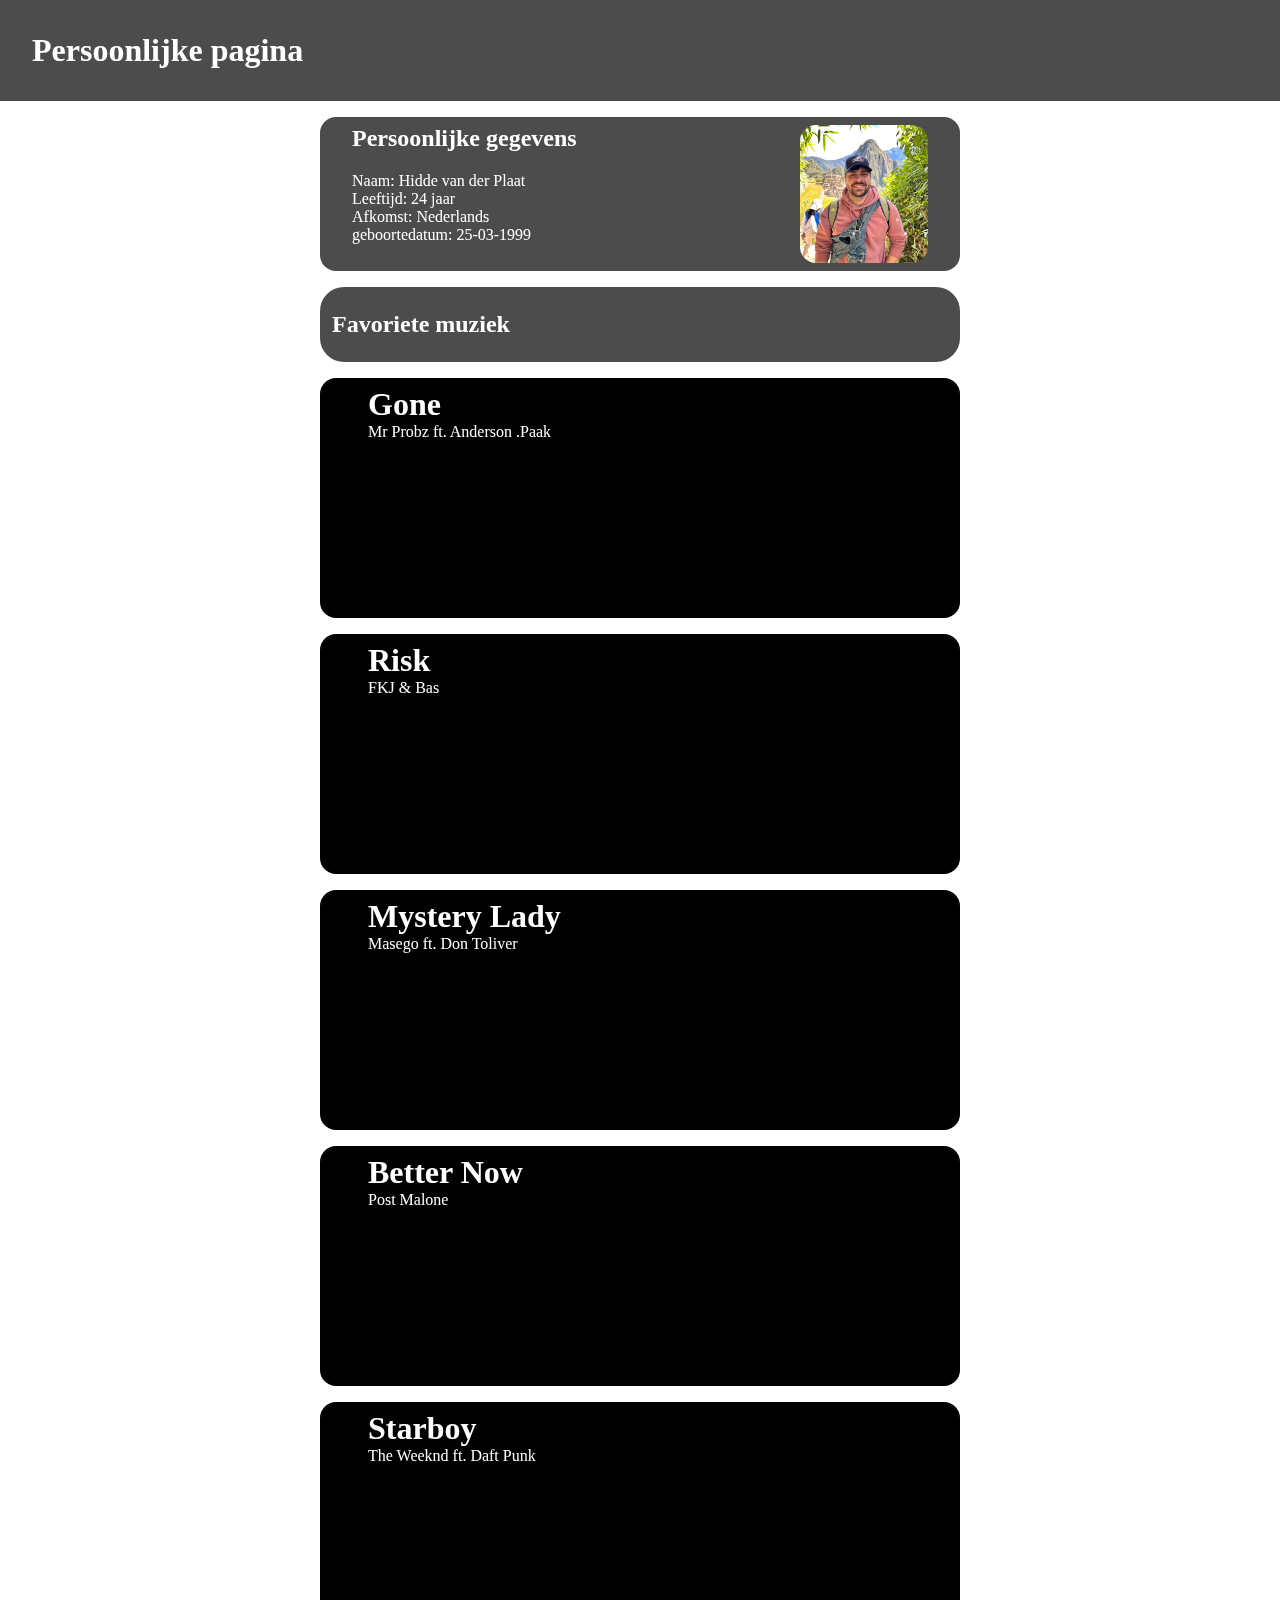
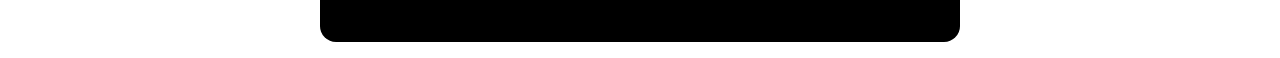
==== index.html @ bce6a93e "Progress" ====
<!doctype html>
<html lang="en">

<head>
    <meta charset="UTF-8">
    <meta name="viewport"
        content="width=device-width, user-scalable=no, initial-scale=1.0, maximum-scale=1.0, minimum-scale=1.0">
    <meta http-equiv="X-UA-Compatible" content="ie=edge">
    <title>Web App From Scratch 23-24</title>
    <link rel="stylesheet" href="styles/Style.css">
</head>

<body>
    <header>
        <nav>
            <h1>Persoonlijke pagina</h1>
        </nav>

    </header>
    <main>
        <video id="background-video" autoplay loop muted poster="">
            <source src="media/ColorWallpaper.mp4" type="video/mp4">
        </video>
        <section>
            <h2>Persoonlijke gegevens</h2>
            <ul>
                <li>Naam: Hidde van der Plaat</li>
                <li>Leeftijd: 24 jaar</li>
                <li>Afkomst: Nederlands</li>
                <li>geboortedatum: 25-03-1999</li>
            </ul>
            <img src="media/Avatar.jpg" alt="Avatar">
        </section>
        <h2>Favoriete muziek</h2>
        <article>
            <hgroup>
                <h1>Gone</h1>
                <p>Mr Probz ft. Anderson .Paak</p>
            </hgroup>
            <video load="lazy" autoplay loop muted poster="">
                <source src="media/Mr. Probz - Gone (Official Music Video) ft. Anderson .Paak.mp4" type="video/mp4">
            </video>
            <!-- https://blog.hubspot.com/website/video-background-css -->
        </article>
        <article>
            <hgroup>
                <h1>Risk</h1>
                <p>FKJ & Bas</p>
            </hgroup>
            <video load="lazy" autoplay loop muted poster="">
                <source src="media/FKJ & Bas - Risk (Official Music Video).mp4" type="video/mp4">
            </video>
        </article>
        <article>
            <hgroup>
                <h1>Mystery Lady</h1>
                <p>Masego ft. Don Toliver</p>
            </hgroup>
            <video load="lazy" autoplay loop muted poster="">
                <source src="media/Masego, Don Toliver - Mystery Lady.mp4" type="video/mp4">
            </video>
        </article>
        <article>
            <hgroup>
                <h1>Better Now</h1>
                <p>Post Malone</p>
            </hgroup>
            <video load="lazy" autoplay loop muted poster="">
                <source src="media/Post Malone - Better Now.mp4" type="video/mp4">
            </video>
        </article>
        <article>
            <hgroup>
                <h1>Starboy</h1>
                <p>The Weeknd ft. Daft Punk</p>
            </hgroup>
            <video load="lazy" autoplay loop muted poster="">
                <source src="media/The Weeknd - Starboy ft. Daft Punk (Official Video).mp4" type="video/mp4">
            </video>
        </article>
    </main>
</body>

</html>
---- styles/Style.css ----
body {
  background: linear-gradient (45deg, blue, red);
  color: white;
  font-family: segoe UI;
  margin: 0;
  padding: 0;
}

#background-video {
  width: 100vw;
  height: 100vh;
  object-fit: fill;
  position: fixed;
  left: 0;
  right: 0;
  top: 0;
  bottom: 0;
  z-index: -1;
}

nav {
  background-color: rgba(0, 0, 0, 0.7);
  margin: 0 0 1em 0;
}
nav h1 {
  padding: 1em;
}

main {
  margin: 0 20em;
}

@media (max-width: 576px) {
  main {
    margin: 0 1em;
  }
}

h1 {
  margin: 0;
  padding: 0;
  z-index: 1;
}
h2 {
  margin: 0;
  padding: 0;
}
main > h2 {
  background-color: rgba(0, 0, 0, 0.7);
  padding: 1em 0.5em;
  border-radius: 1em;
}
p {
  margin: 0;
  z-index: 1;
}
section {
  background-color: rgba(0, 0, 0, 0.7);
  border-radius: 1em;
  padding: 0.5em 2em;
  margin: 1em 0;
  display: flex;
  flex-direction: column;
  align-items: start;
}

section:first-of-type {
  display: grid;
}

section:first-of-type img {
  width: 8em;
  grid-area: 1/2/3/3;
  align-self: center;
  justify-self: end;
  border-radius: 1em;
}

article {
  background-color: rgb(0, 0, 0);
  border-radius: 1em;
  padding: 0 2em;
  margin: 1em 0;
  display: flex;
  flex-direction: column;
  align-items: start;
  height: 15em;
  overflow: hidden;
  position: relative;
}

hgroup {
  z-index: 1;
  background-color: rgba(0, 0, 0, 0.5);
  padding: 0.5em 1em 1em 1em;
  margin: 0;
  border-bottom-left-radius: 1em;
  border-bottom-right-radius: 1em;
}
article video {
  margin: -10em 0;
  position: absolute;
  align-self: center;
  justify-self: center;
  width: 110%;
  z-index: 0;
}
@media (max-width: 576px) {
  article {
    height: 10em;
  }
  article video {
    margin: -3em 0;
    width: 130%;
  }
}
ul {
  list-style: none;
  padding: 0;
}

ul:first-of-type {
  grid-column: 1;
}
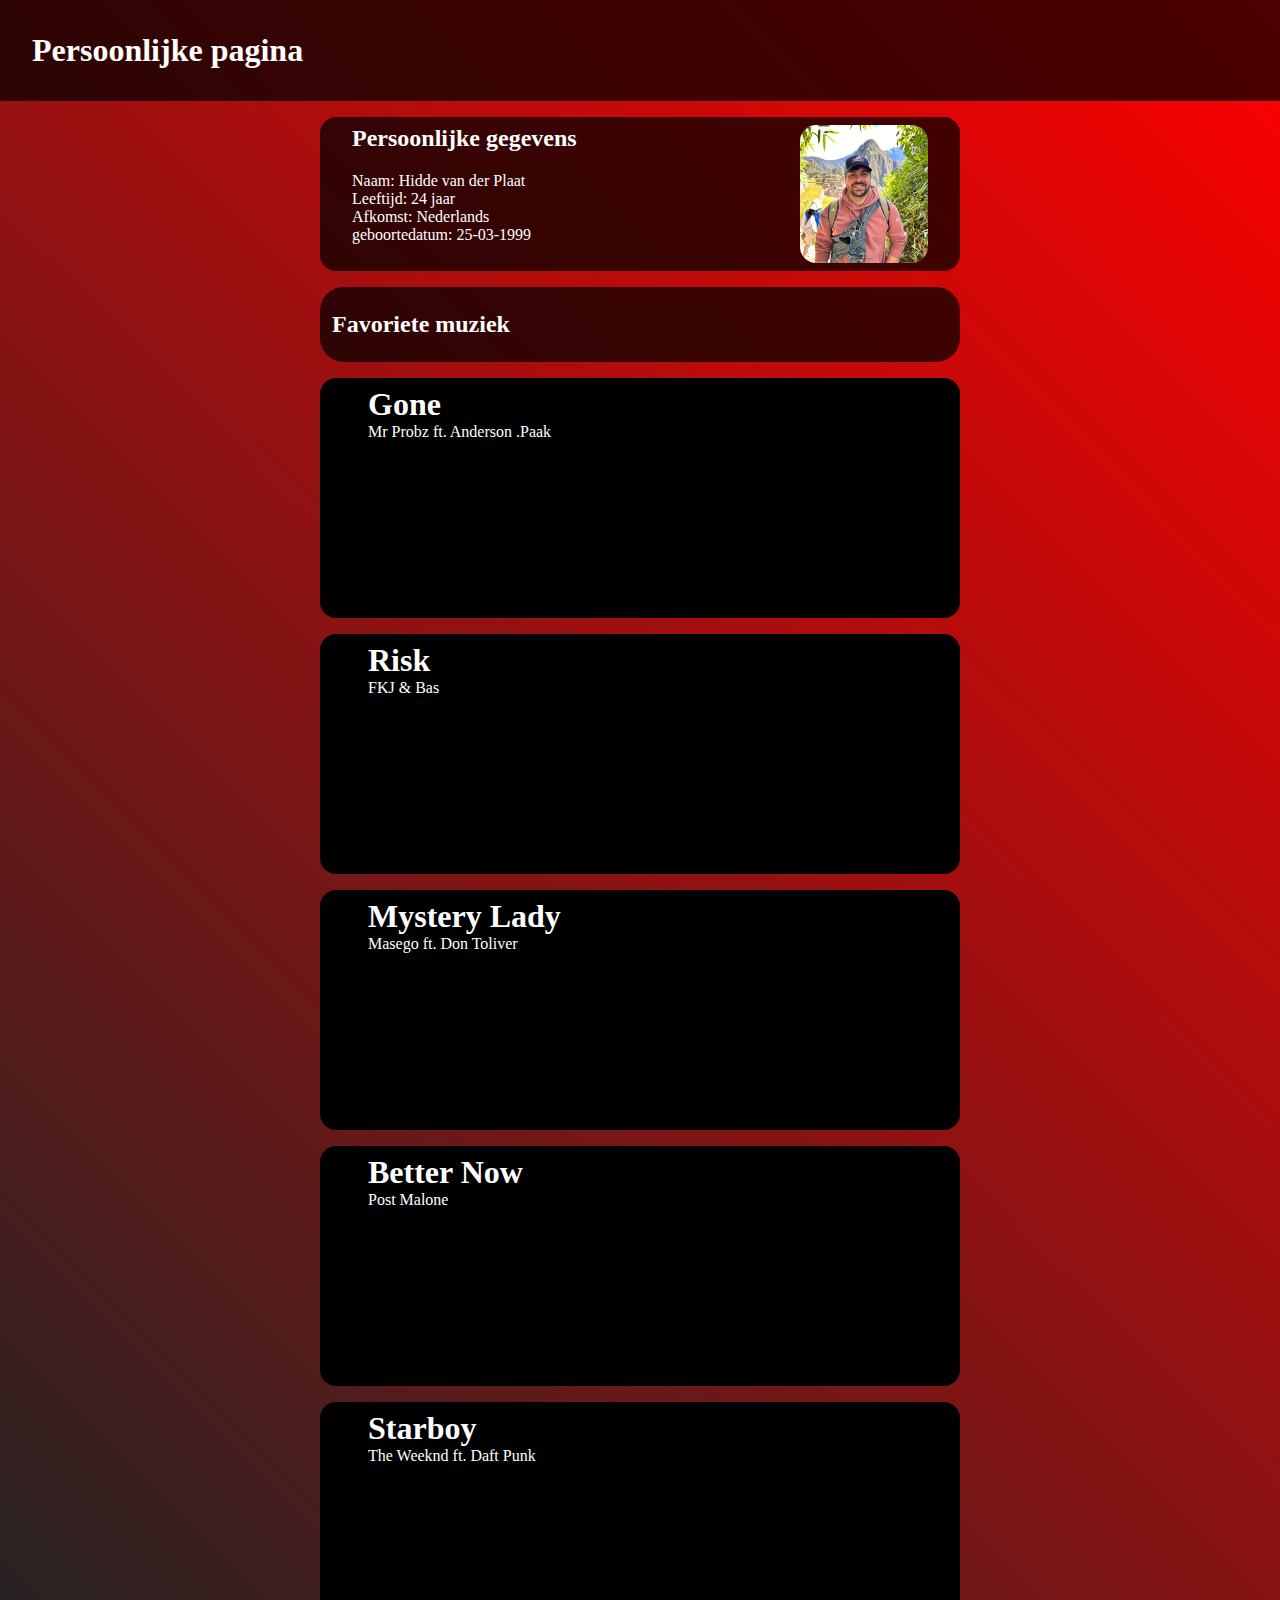
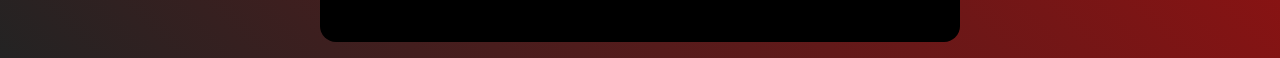
==== commit f8b28bb6: "added file" ====
--- a/index.html
+++ b/index.html
@@ -18,9 +18,6 @@
 
     </header>
     <main>
-        <video id="background-video" autoplay loop muted poster="">
-            <source src="media/ColorWallpaper.mp4" type="video/mp4">
-        </video>
         <section>
             <h2>Persoonlijke gegevens</h2>
             <ul>
@@ -38,7 +35,7 @@
                 <p>Mr Probz ft. Anderson .Paak</p>
             </hgroup>
             <video load="lazy" autoplay loop muted poster="">
-                <source src="media/Mr. Probz - Gone (Official Music Video) ft. Anderson .Paak.mp4" type="video/mp4">
+                <source src="media/Gone.mp4" type="video/mp4">
             </video>
             <!-- https://blog.hubspot.com/website/video-background-css -->
         </article>
@@ -48,7 +45,7 @@
                 <p>FKJ & Bas</p>
             </hgroup>
             <video load="lazy" autoplay loop muted poster="">
-                <source src="media/FKJ & Bas - Risk (Official Music Video).mp4" type="video/mp4">
+                <source src="media/Risk.mp4" type="video/mp4">
             </video>
         </article>
         <article>
@@ -57,7 +54,7 @@
                 <p>Masego ft. Don Toliver</p>
             </hgroup>
             <video load="lazy" autoplay loop muted poster="">
-                <source src="media/Masego, Don Toliver - Mystery Lady.mp4" type="video/mp4">
+                <source src="media/Mystery Lady.mp4" type="video/mp4">
             </video>
         </article>
         <article>
@@ -66,7 +63,7 @@
                 <p>Post Malone</p>
             </hgroup>
             <video load="lazy" autoplay loop muted poster="">
-                <source src="media/Post Malone - Better Now.mp4" type="video/mp4">
+                <source src="media/Better Now.mp4" type="video/mp4">
             </video>
         </article>
         <article>
@@ -75,7 +72,7 @@
                 <p>The Weeknd ft. Daft Punk</p>
             </hgroup>
             <video load="lazy" autoplay loop muted poster="">
-                <source src="media/The Weeknd - Starboy ft. Daft Punk (Official Video).mp4" type="video/mp4">
+                <source src="media/Starboy.mp4" type="video/mp4">
             </video>
         </article>
     </main>
--- a/styles/Style.css
+++ b/styles/Style.css
@@ -1,5 +1,5 @@
 body {
-  background: linear-gradient (45deg, blue, red);
+  background: linear-gradient(45deg, rgb(35, 35, 35), red);
   color: white;
   font-family: segoe UI;
   margin: 0;
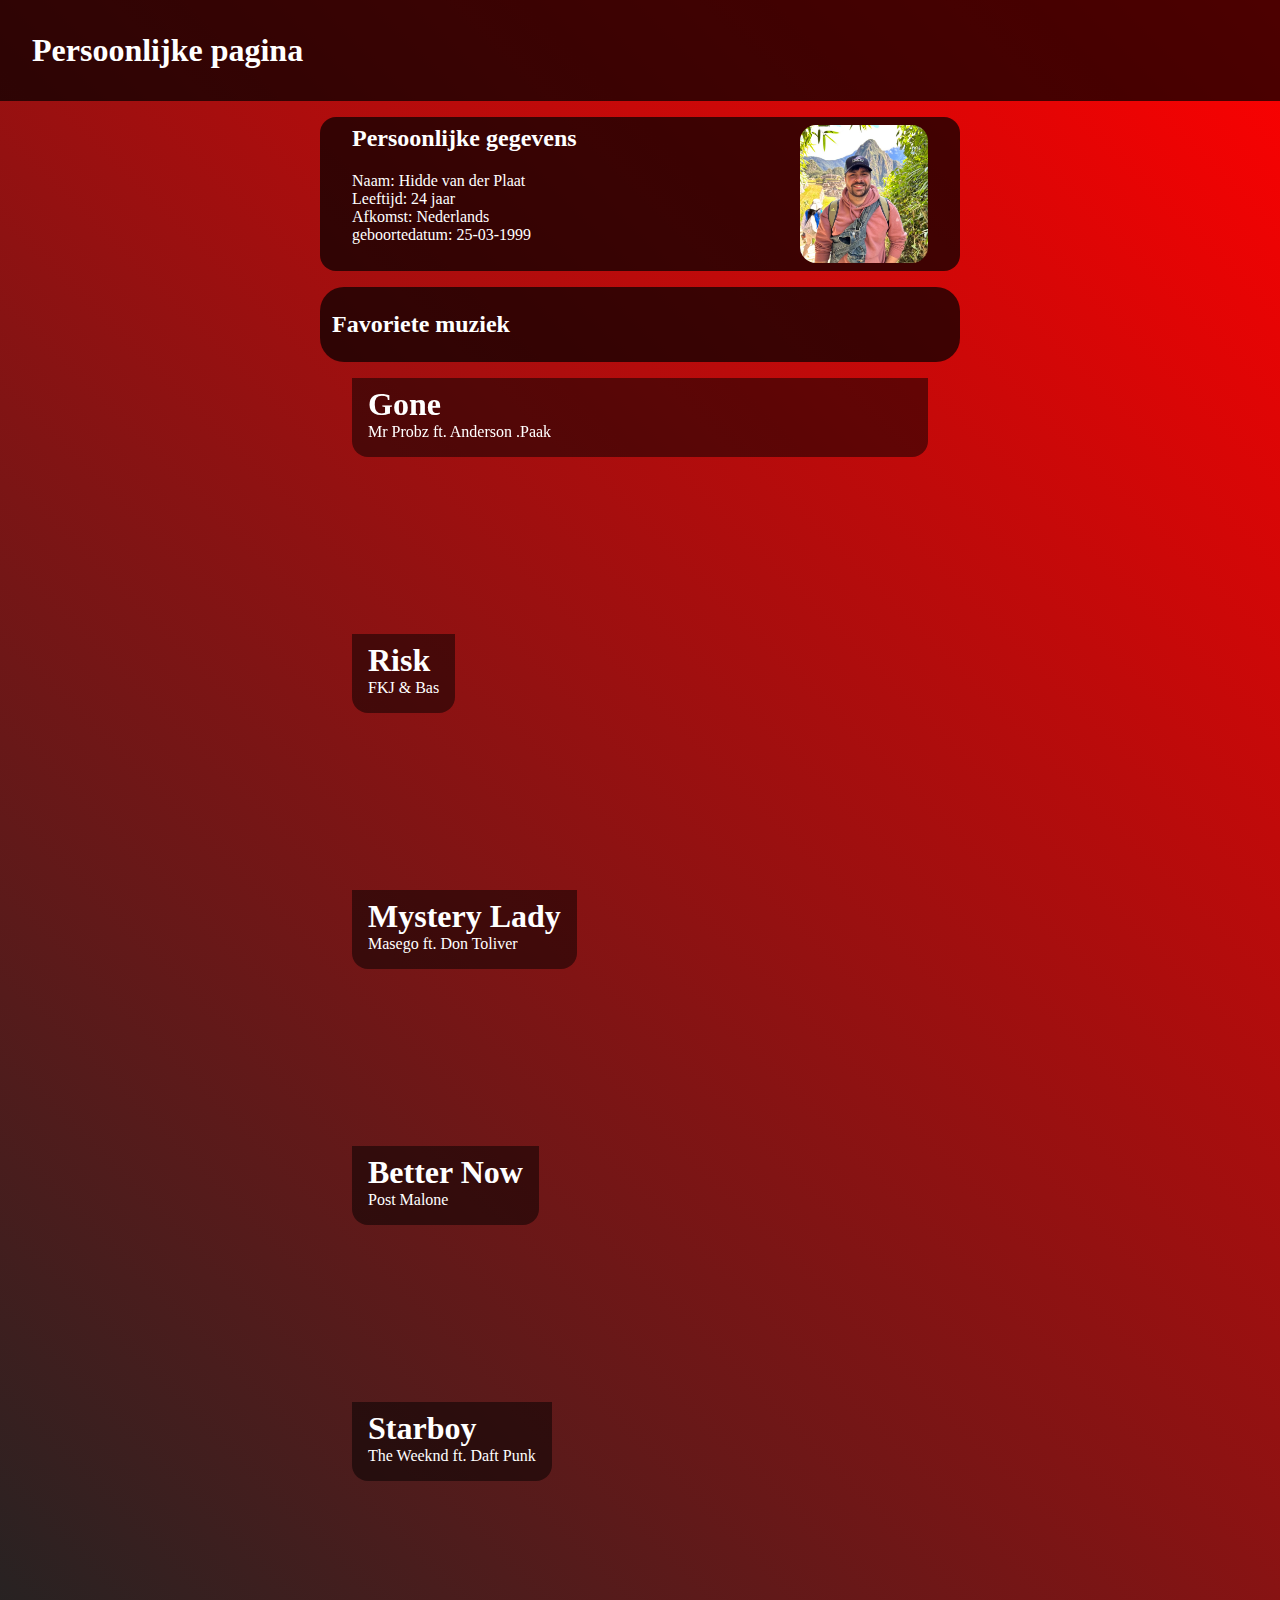
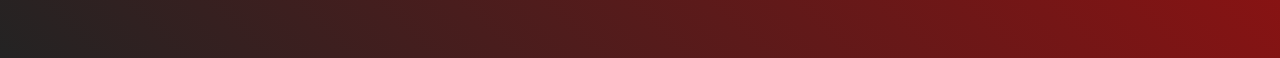
==== commit cee340c0: "Json Test" ====
--- a/index.html
+++ b/index.html
@@ -29,15 +29,20 @@
             <img src="media/Avatar.jpg" alt="Avatar">
         </section>
         <h2>Favoriete muziek</h2>
-        <article>
-            <hgroup>
-                <h1>Gone</h1>
-                <p>Mr Probz ft. Anderson .Paak</p>
-            </hgroup>
-            <video load="lazy" autoplay loop muted poster="">
-                <source src="media/Gone.mp4" type="video/mp4">
-            </video>
-            <!-- https://blog.hubspot.com/website/video-background-css -->
+        <article class="card">
+            <div class="content">
+                <div class="front">
+                    <hgroup>
+                        <h1>Gone</h1>
+                        <p>Mr Probz ft. Anderson .Paak</p>
+                    </hgroup>
+                    <video load="lazy" autoplay loop muted poster="">
+                        <source src="media/Gone.mp4" type="video/mp4">
+                    </video>
+                    <!-- https://blog.hubspot.com/website/video-background-css -->
+                    <div class="back">Achterkant</div>
+                </div>
+            </div>
         </article>
         <article>
             <hgroup>
--- a/styles/Style.css
+++ b/styles/Style.css
@@ -77,9 +77,9 @@
 }
 
 article {
-  background-color: rgb(0, 0, 0);
+  /* background-color: rgb(0, 0, 0); */
   border-radius: 1em;
-  padding: 0 2em;
+  padding: 0;
   margin: 1em 0;
   display: flex;
   flex-direction: column;
@@ -93,7 +93,7 @@
   z-index: 1;
   background-color: rgba(0, 0, 0, 0.5);
   padding: 0.5em 1em 1em 1em;
-  margin: 0;
+  margin: 0 2em;
   border-bottom-left-radius: 1em;
   border-bottom-right-radius: 1em;
 }
@@ -122,3 +122,35 @@
 ul:first-of-type {
   grid-column: 1;
 }
+
+.card {
+  background-color: transparent;
+  perspective: 1000px;
+}
+.content {
+  position: absolute;
+  width: 100%;
+  height: 100%;
+  transition: transform 3s;
+  transform-style: preserve-3d;
+}
+
+.card:hover .content {
+  transform: rotateX(180deg);
+  transition: transform 2s linear;
+}
+.front,
+.back {
+  position: absolute;
+  height: 100%;
+  width: 100%;
+  backface-visibility: hidden;
+}
+
+.back {
+  background: #000000;
+  color: white;
+  width: 100%;
+  height: 100%;
+  transform: rotateX(180deg);
+}
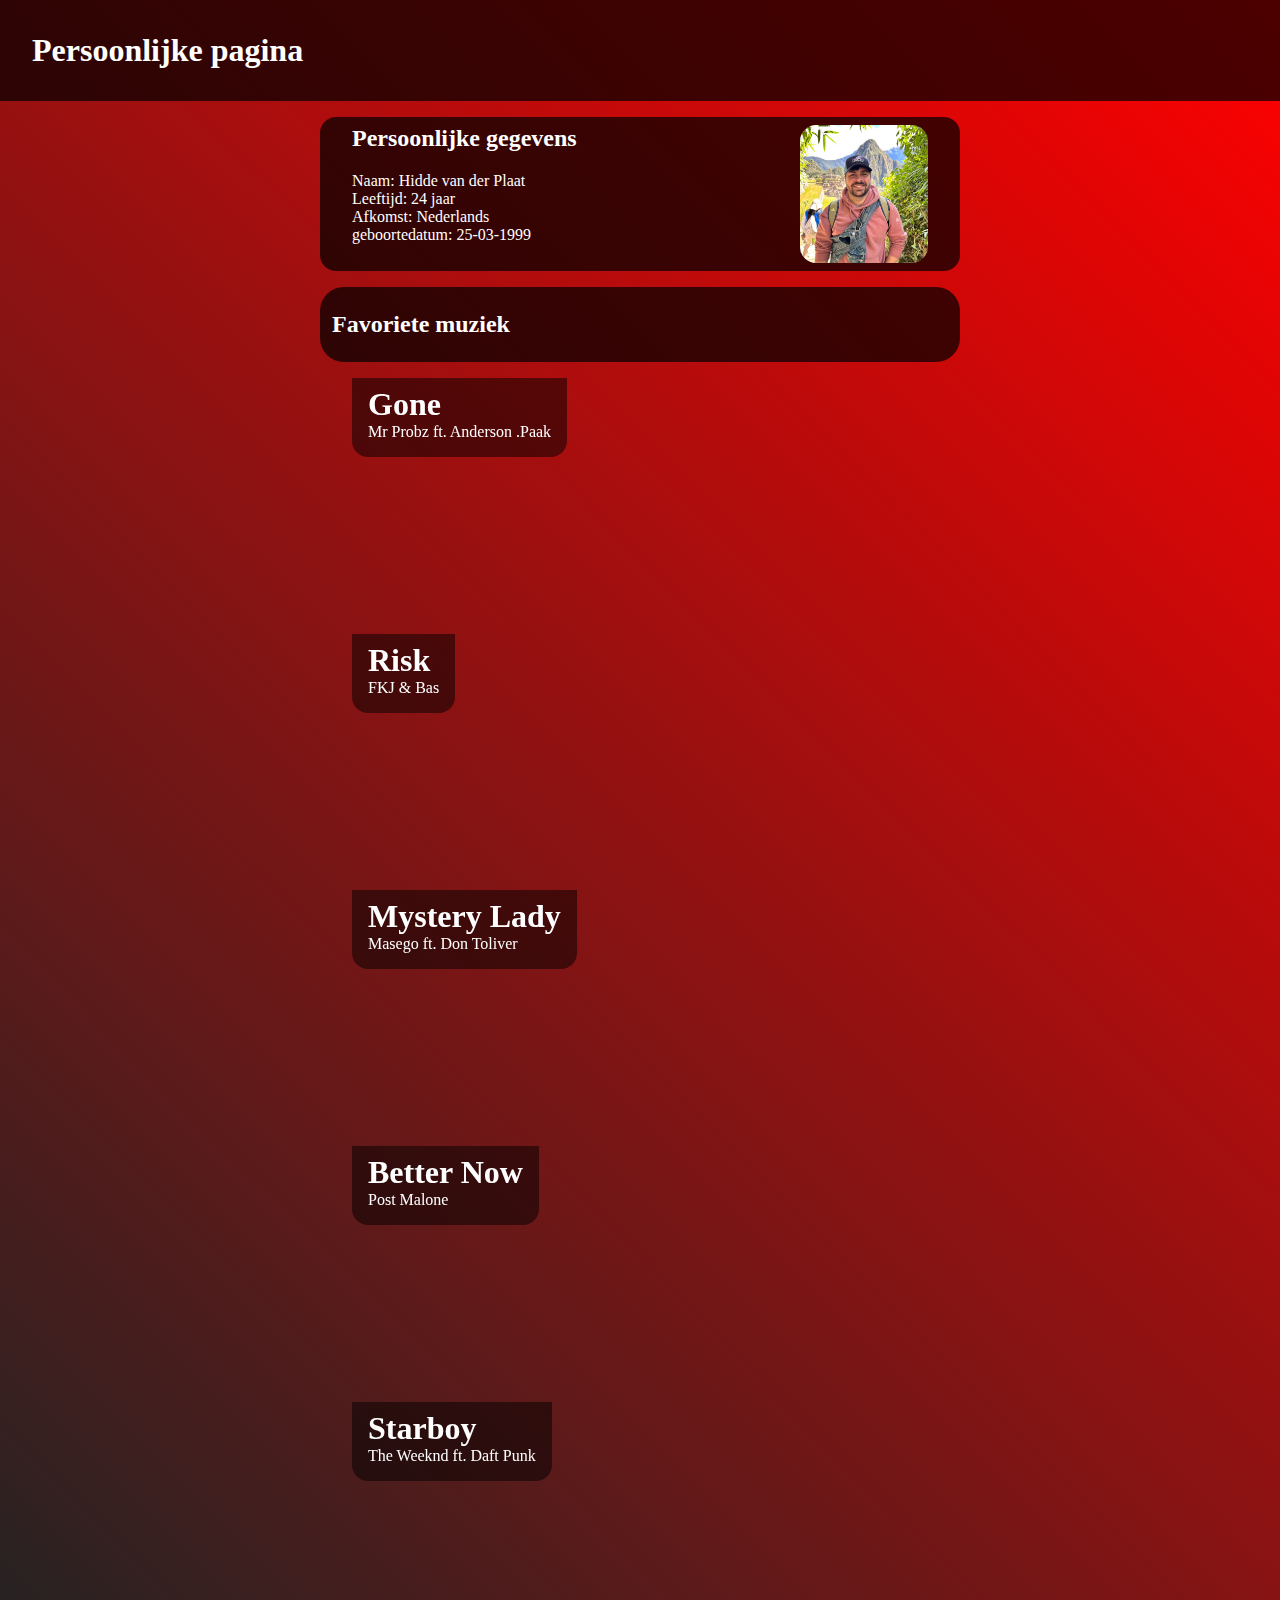
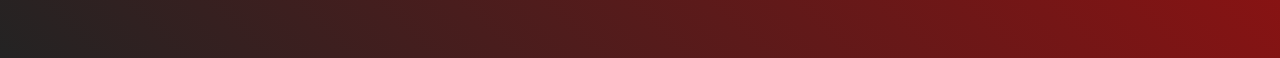
==== commit 07d58333: "Update" ====
--- a/index.html
+++ b/index.html
@@ -20,7 +20,7 @@
     <main>
         <section>
             <h2>Persoonlijke gegevens</h2>
-            <ul>
+            <ul id="info">
                 <li>Naam: Hidde van der Plaat</li>
                 <li>Leeftijd: 24 jaar</li>
                 <li>Afkomst: Nederlands</li>
@@ -40,47 +40,113 @@
                         <source src="media/Gone.mp4" type="video/mp4">
                     </video>
                     <!-- https://blog.hubspot.com/website/video-background-css -->
-                    <div class="back">Achterkant</div>
+                </div>
+                <div class="back">
+                    <h1>Gone</h1>
+                    <ul>
+                        <li>Artist: Mr Probz ft. Anderson .Paak</li>
+                        <li>Album: Gone</li>
+                        <li>Year: 2017</li>
+                        <li>length: 3:40</li>
+                    </ul>
+                    <img src="media/GoneCover.jpg" alt="Cover">
                 </div>
             </div>
         </article>
-        <article>
-            <hgroup>
-                <h1>Risk</h1>
-                <p>FKJ & Bas</p>
-            </hgroup>
-            <video load="lazy" autoplay loop muted poster="">
-                <source src="media/Risk.mp4" type="video/mp4">
-            </video>
+        <article class="card">
+            <div class="content">
+                <div class="front">
+                    <hgroup>
+                        <h1>Risk</h1>
+                        <p>FKJ & Bas</p>
+                    </hgroup>
+                    <video load="lazy" autoplay loop muted poster="">
+                        <source src="media/Risk.mp4" type="video/mp4">
+                    </video>
+                </div>
+                <div class="back">
+                    <h1>Risk</h1>
+                    <ul>
+                        <li>Artist: FKJ & Bas</li>
+                        <li>Album: Risk</li>
+                        <li>Year: 2019</li>
+                        <li>length: 3:58</li>
+                    </ul>
+                    <img src="media/RiskCover.jpg" alt="Cover">
+                </div>
+            </div>
         </article>
-        <article>
-            <hgroup>
-                <h1>Mystery Lady</h1>
-                <p>Masego ft. Don Toliver</p>
-            </hgroup>
-            <video load="lazy" autoplay loop muted poster="">
-                <source src="media/Mystery Lady.mp4" type="video/mp4">
-            </video>
+        <article class="card">
+            <div class="content">
+                <div class="front">
+                    <hgroup>
+                        <h1>Mystery Lady</h1>
+                        <p>Masego ft. Don Toliver</p>
+                    </hgroup>
+                    <video load="lazy" autoplay loop muted poster="">
+                        <source src="media/Mystery Lady.mp4" type="video/mp4">
+                    </video>
+                </div>
+                <div class="back">
+                    <h1>Mystery Lady</h1>
+                    <ul>
+                        <li>Artist: Masego ft. Don Toliver</li>
+                        <li>Album: Studying Abroad: Extended Stay</li>
+                        <li>Year: 2020</li>
+                        <li>length: 3:48</li>
+                    </ul>
+                    <img src="media/MysteryLadyCover.jpg" alt="Cover">
+                </div>
+            </div>
         </article>
-        <article>
-            <hgroup>
-                <h1>Better Now</h1>
-                <p>Post Malone</p>
-            </hgroup>
-            <video load="lazy" autoplay loop muted poster="">
-                <source src="media/Better Now.mp4" type="video/mp4">
-            </video>
+        <article class="card">
+            <div class="content">
+                <div class="front">
+                    <hgroup>
+                        <h1>Better Now</h1>
+                        <p>Post Malone</p>
+                    </hgroup>
+                    <video load="lazy" autoplay loop muted poster="">
+                        <source src="media/Better Now.mp4" type="video/mp4">
+                    </video>
+                </div>
+                <div class="back">
+                    <h1>Better Now</h1>
+                    <ul>
+                        <li>Artist: Post Malone</li>
+                        <li>Album: Beerbongs & Bentleys</li>
+                        <li>Year: 2018</li>
+                        <li>length: 3:51</li>
+                    </ul>
+                    <img src="media/BetterNowCover.jpg" alt="Cover">
+                </div>
+            </div>
         </article>
-        <article>
-            <hgroup>
-                <h1>Starboy</h1>
-                <p>The Weeknd ft. Daft Punk</p>
-            </hgroup>
-            <video load="lazy" autoplay loop muted poster="">
-                <source src="media/Starboy.mp4" type="video/mp4">
-            </video>
+        <article class="card">
+            <div class="content">
+                <div class="front">
+                    <hgroup>
+                        <h1>Starboy</h1>
+                        <p>The Weeknd ft. Daft Punk</p>
+                    </hgroup>
+                    <video load="lazy" autoplay loop muted poster="">
+                        <source src="media/Starboy.mp4" type="video/mp4">
+                    </video>
+                </div>
+                <div class="back">
+                    <h1>Starboy</h1>
+                    <ul>
+                        <li>Artist: The Weeknd ft. Daft Punk</li>
+                        <li>Album: Starboy</li>
+                        <li>Year: 2016</li>
+                        <li>length: 3:50</li>
+                    </ul>
+                    <img src="media/StarboyCover.jpg" alt="Cover">
+                </div>
+            </div>
         </article>
     </main>
+    <script src="./scripts/script.js"></script>
 </body>
 
 </html>--- a/styles/Style.css
+++ b/styles/Style.css
@@ -79,13 +79,12 @@
 article {
   /* background-color: rgb(0, 0, 0); */
   border-radius: 1em;
-  padding: 0;
   margin: 1em 0;
   display: flex;
   flex-direction: column;
   align-items: start;
   height: 15em;
-  overflow: hidden;
+
   position: relative;
 }
 
@@ -96,8 +95,18 @@
   margin: 0 2em;
   border-bottom-left-radius: 1em;
   border-bottom-right-radius: 1em;
+  transition: 0.5s;
 }
-article video {
+
+.card > div > div:first-of-type {
+  display: flex;
+  display: flex;
+  flex-direction: column;
+  align-items: start;
+  overflow: hidden;
+}
+
+.card > div > div > video {
   margin: -10em 0;
   position: absolute;
   align-self: center;
@@ -124,33 +133,58 @@
 }
 
 .card {
-  background-color: transparent;
-  perspective: 1000px;
+  perspective: 500px;
 }
+
 .content {
-  position: absolute;
+  position: relative;
   width: 100%;
   height: 100%;
-  transition: transform 3s;
+
+  transition: transform 0.75s;
   transform-style: preserve-3d;
 }
 
 .card:hover .content {
   transform: rotateX(180deg);
-  transition: transform 2s linear;
+  transition: transform 0.5s;
 }
+
+.card:hover hgroup {
+  opacity: 0;
+}
+
 .front,
 .back {
   position: absolute;
   height: 100%;
   width: 100%;
-  backface-visibility: hidden;
+  border-radius: 1em;
 }
 
 .back {
-  background: #000000;
-  color: white;
-  width: 100%;
-  height: 100%;
+  background-color: rgba(0, 0, 0, 0.5);
   transform: rotateX(180deg);
+  backface-visibility: hidden;
+  display: grid;
+  grid-template: 1fr 1.5fr/1fr 1fr;
 }
+
+.back ul {
+  margin: 0 2em;
+  /* grid-area: 1/1/3/2; */
+}
+.back h1 {
+  align-self: end;
+  margin: 0.5em 1.4em;
+}
+
+.back img {
+  height: 10em;
+  grid-area: 1/2/3/3;
+  align-self: center;
+  justify-self: center;
+  border-radius: 1em;
+}
+
+/* https://codepen.io/edeesims/pen/wvpYWW */
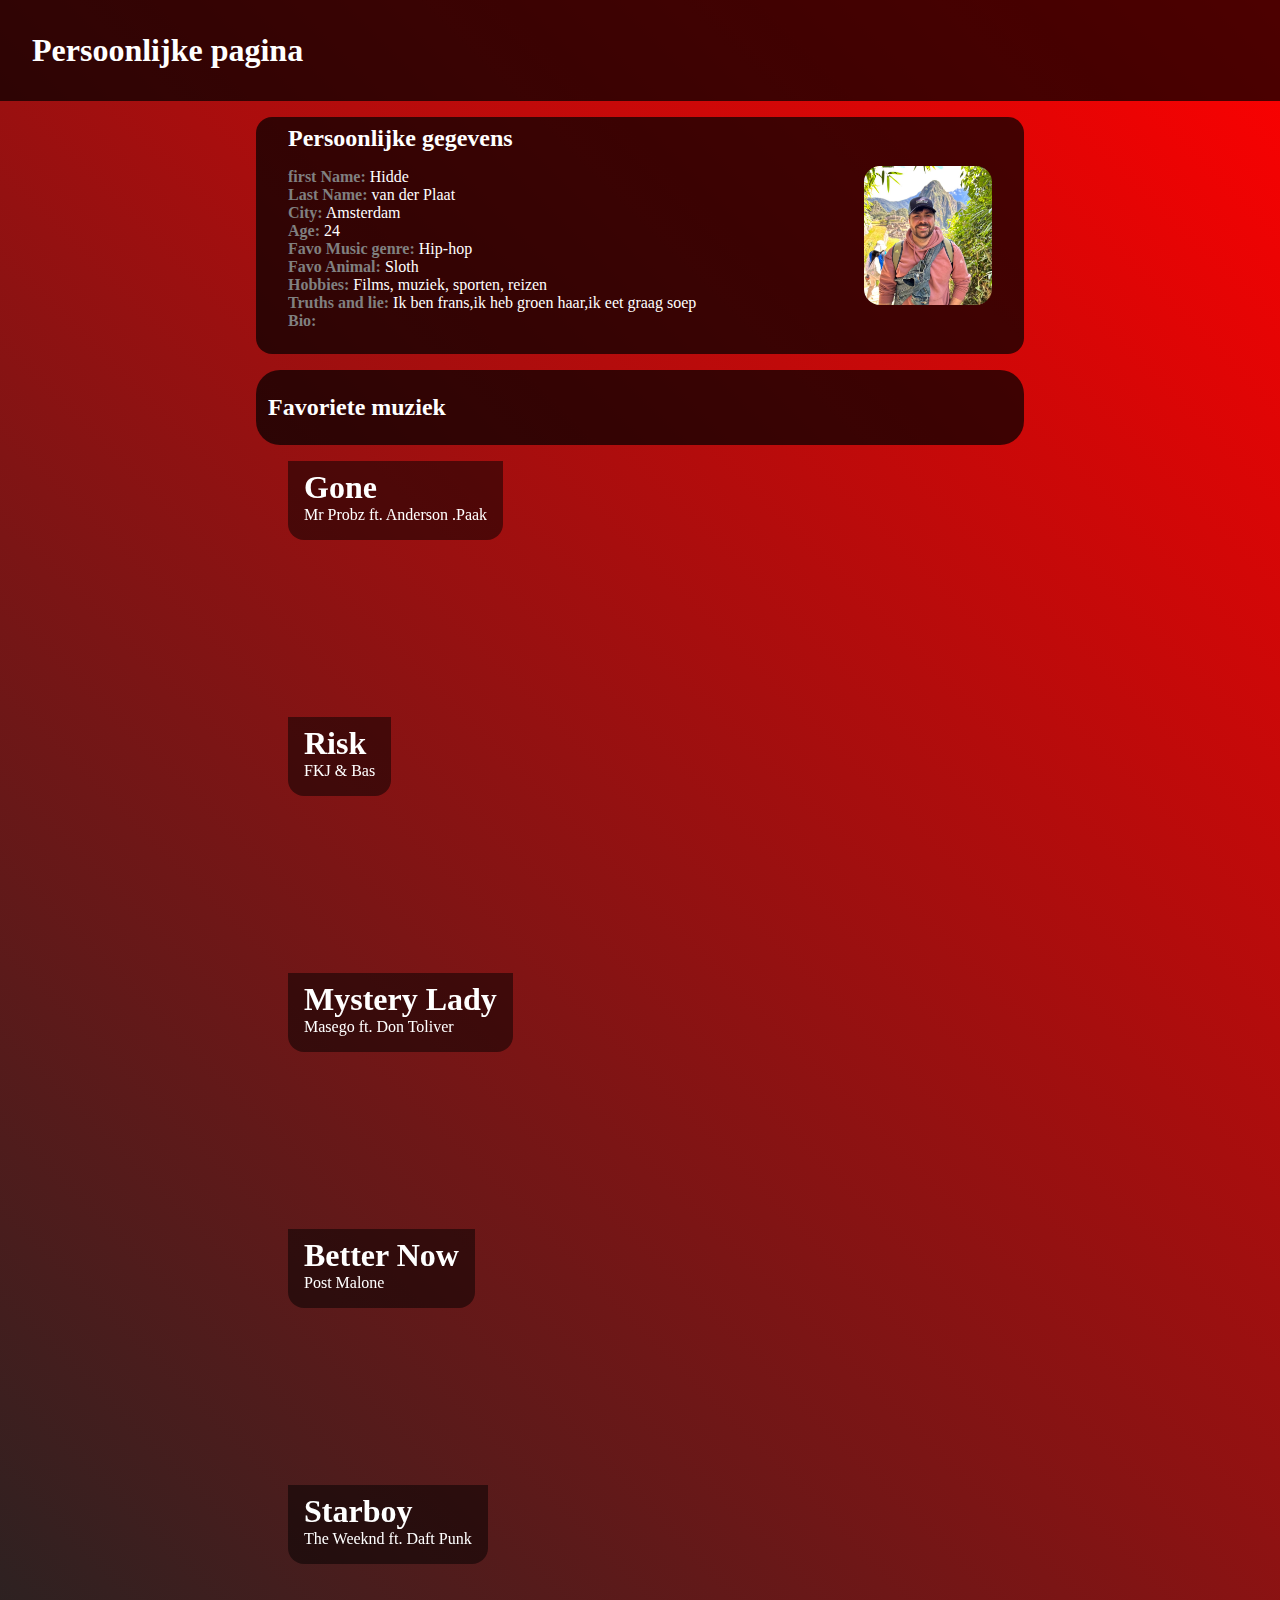
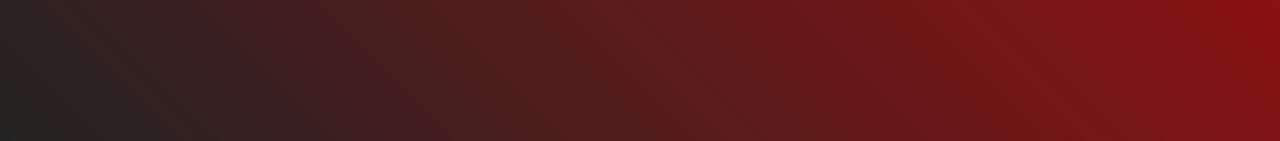
==== commit d5565a58: "json update" ====
--- a/index.html
+++ b/index.html
@@ -18,19 +18,19 @@
 
     </header>
     <main>
-        <section>
-            <h2>Persoonlijke gegevens</h2>
-            <ul id="info">
+        <section id="info">
+            <!-- <h2>Persoonlijke gegevens</h2>
+            <ul>
                 <li>Naam: Hidde van der Plaat</li>
                 <li>Leeftijd: 24 jaar</li>
                 <li>Afkomst: Nederlands</li>
                 <li>geboortedatum: 25-03-1999</li>
             </ul>
-            <img src="media/Avatar.jpg" alt="Avatar">
+            <img src="media/Avatar.jpg" alt="Avatar"> -->
         </section>
         <h2>Favoriete muziek</h2>
         <article class="card">
-            <div class="content">
+            <div>
                 <div class="front">
                     <hgroup>
                         <h1>Gone</h1>
@@ -47,14 +47,14 @@
                         <li>Artist: Mr Probz ft. Anderson .Paak</li>
                         <li>Album: Gone</li>
                         <li>Year: 2017</li>
-                        <li>length: 3:40</li>
+                        <li>Length: 3:40</li>
                     </ul>
                     <img src="media/GoneCover.jpg" alt="Cover">
                 </div>
             </div>
         </article>
         <article class="card">
-            <div class="content">
+            <div>
                 <div class="front">
                     <hgroup>
                         <h1>Risk</h1>
@@ -70,14 +70,14 @@
                         <li>Artist: FKJ & Bas</li>
                         <li>Album: Risk</li>
                         <li>Year: 2019</li>
-                        <li>length: 3:58</li>
+                        <li>Length: 3:58</li>
                     </ul>
                     <img src="media/RiskCover.jpg" alt="Cover">
                 </div>
             </div>
         </article>
         <article class="card">
-            <div class="content">
+            <div>
                 <div class="front">
                     <hgroup>
                         <h1>Mystery Lady</h1>
@@ -93,14 +93,14 @@
                         <li>Artist: Masego ft. Don Toliver</li>
                         <li>Album: Studying Abroad: Extended Stay</li>
                         <li>Year: 2020</li>
-                        <li>length: 3:48</li>
+                        <li>Length: 3:48</li>
                     </ul>
                     <img src="media/MysteryLadyCover.jpg" alt="Cover">
                 </div>
             </div>
         </article>
         <article class="card">
-            <div class="content">
+            <div>
                 <div class="front">
                     <hgroup>
                         <h1>Better Now</h1>
@@ -116,14 +116,14 @@
                         <li>Artist: Post Malone</li>
                         <li>Album: Beerbongs & Bentleys</li>
                         <li>Year: 2018</li>
-                        <li>length: 3:51</li>
+                        <li>Length: 3:51</li>
                     </ul>
                     <img src="media/BetterNowCover.jpg" alt="Cover">
                 </div>
             </div>
         </article>
         <article class="card">
-            <div class="content">
+            <div>
                 <div class="front">
                     <hgroup>
                         <h1>Starboy</h1>
@@ -139,7 +139,7 @@
                         <li>Artist: The Weeknd ft. Daft Punk</li>
                         <li>Album: Starboy</li>
                         <li>Year: 2016</li>
-                        <li>length: 3:50</li>
+                        <li>Length: 3:50</li>
                     </ul>
                     <img src="media/StarboyCover.jpg" alt="Cover">
                 </div>
--- a/styles/Style.css
+++ b/styles/Style.css
@@ -27,7 +27,7 @@
 }
 
 main {
-  margin: 0 20em;
+  margin: 0 20vw;
 }
 
 @media (max-width: 576px) {
@@ -84,7 +84,6 @@
   flex-direction: column;
   align-items: start;
   height: 15em;
-
   position: relative;
 }
 
@@ -95,7 +94,7 @@
   margin: 0 2em;
   border-bottom-left-radius: 1em;
   border-bottom-right-radius: 1em;
-  transition: 0.5s;
+  transition: 0.75s;
 }
 
 .card > div > div:first-of-type {
@@ -107,7 +106,7 @@
 }
 
 .card > div > div > video {
-  margin: -10em 0;
+  margin: -6em 0;
   position: absolute;
   align-self: center;
   justify-self: center;
@@ -119,8 +118,14 @@
     height: 10em;
   }
   article video {
-    margin: -3em 0;
-    width: 130%;
+    margin: -3.5em 0 !important;
+    width: 150% !important;
+  }
+  .front h1 {
+    font-size: 1em;
+  }
+  .front p {
+    font-size: 0.75em;
   }
 }
 ul {
@@ -132,11 +137,23 @@
   grid-column: 1;
 }
 
-.card {
-  perspective: 500px;
-}
-
-.content {
+label {
+  font-weight: bold;
+  color: gray;
+}
+
+article {
+  perspective: 1000px;
+  transition: 0.3s;
+}
+
+article:hover {
+  transform: scale(1.05);
+  z-index: 99;
+  cursor: pointer;
+}
+
+article > div {
   position: relative;
   width: 100%;
   height: 100%;
@@ -145,13 +162,13 @@
   transform-style: preserve-3d;
 }
 
-.card:hover .content {
+.content {
   transform: rotateX(180deg);
-  transition: transform 0.5s;
-}
-
-.card:hover hgroup {
+}
+
+.opacity {
   opacity: 0;
+  transition: 0.375s;
 }
 
 .front,
@@ -163,11 +180,11 @@
 }
 
 .back {
-  background-color: rgba(0, 0, 0, 0.5);
+  background-color: rgba(0, 0, 0, 0.75);
   transform: rotateX(180deg);
   backface-visibility: hidden;
   display: grid;
-  grid-template: 1fr 1.5fr/1fr 1fr;
+  grid-template: 1fr 1.5fr/2fr 1fr;
 }
 
 .back ul {
@@ -187,4 +204,13 @@
   border-radius: 1em;
 }
 
+@media (max-width: 576px) {
+  .back img {
+    height: 6em;
+  }
+  .back li {
+    font-size: 0.75em;
+  }
+}
+
 /* https://codepen.io/edeesims/pen/wvpYWW */
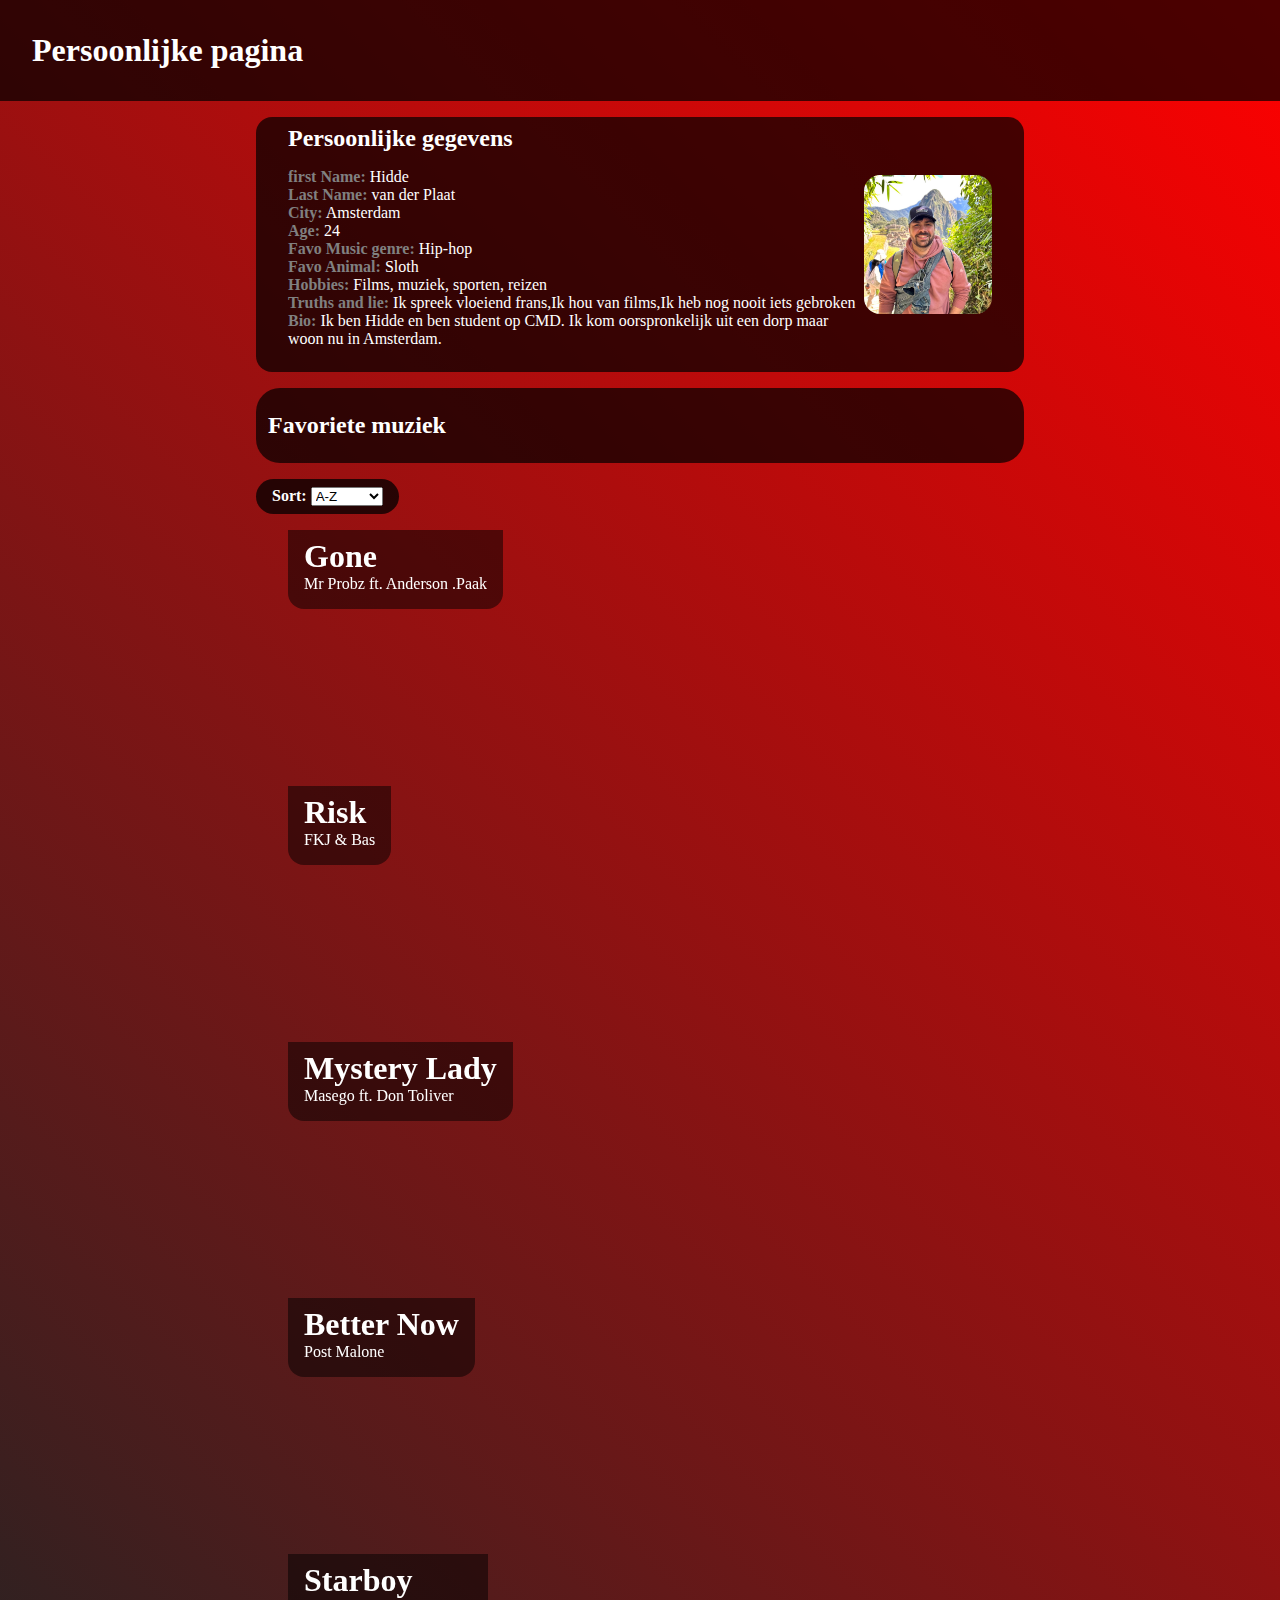
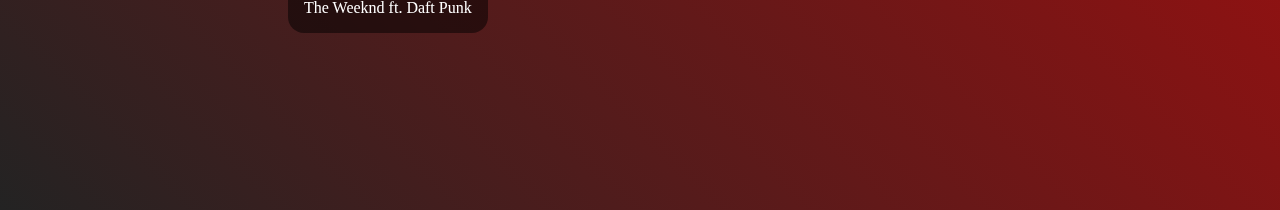
==== commit 66f808b6: "update" ====
--- a/index.html
+++ b/index.html
@@ -29,6 +29,15 @@
             <img src="media/Avatar.jpg" alt="Avatar"> -->
         </section>
         <h2>Favoriete muziek</h2>
+        <div class="sortcontainer">
+            <label for="sort">Sort:</label>
+            <select name="sort" id="sort">
+                <option value="az" selected>A-Z</option>
+                <option value="releasedate">Year</option>
+                <option value="streams">Streams</option>
+
+            </select>
+        </div>
         <article class="card">
             <div>
                 <div class="front">
--- a/styles/Style.css
+++ b/styles/Style.css
@@ -142,6 +142,17 @@
   color: gray;
 }
 
+.sortcontainer {
+  border-radius: 1.5em;
+  padding: 0.5em 1em;
+  margin-top: 1em;
+  background-color: rgba(0, 0, 0, 0.75);
+  width: max-content;
+}
+.sortcontainer label {
+  color: white;
+}
+
 article {
   perspective: 1000px;
   transition: 0.3s;
